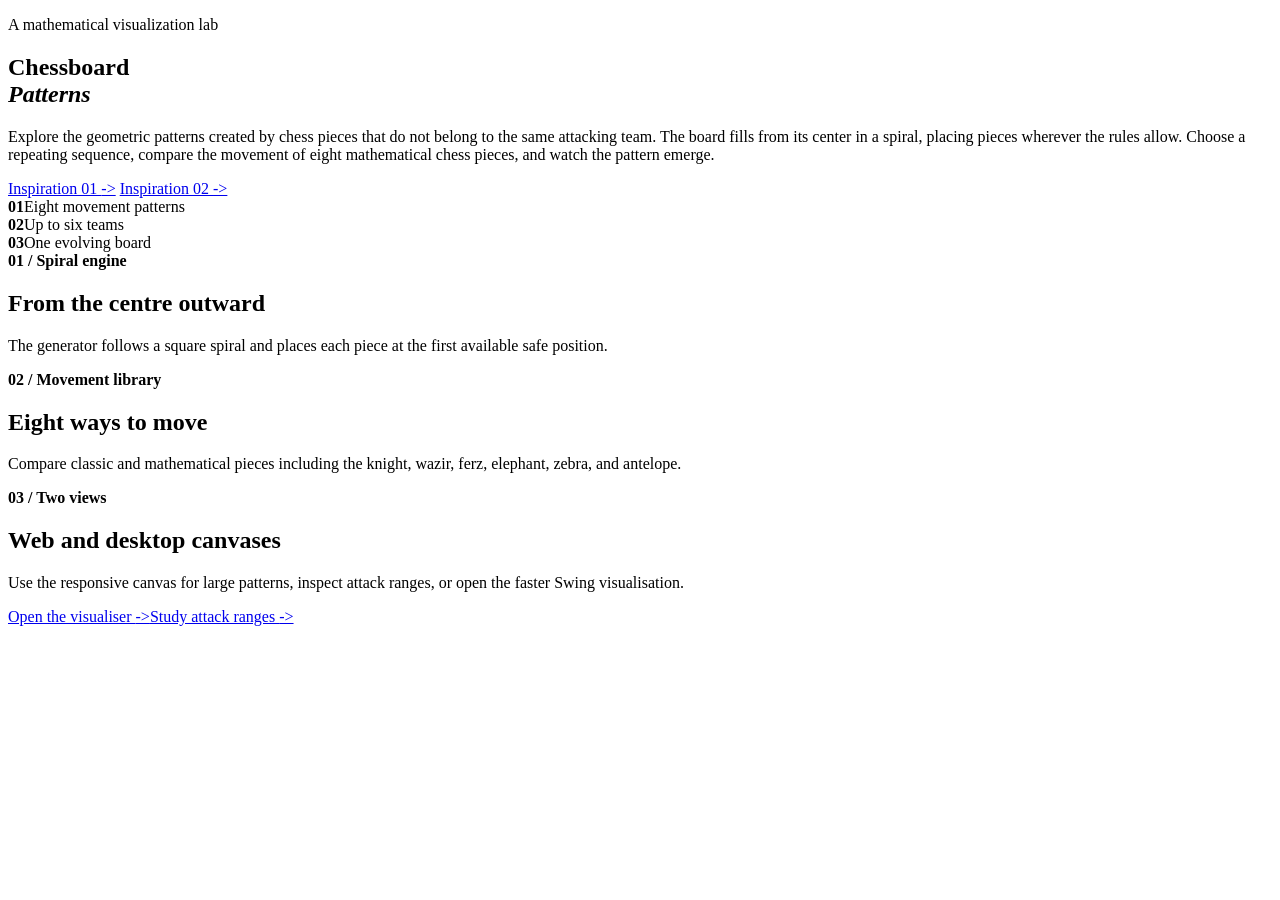
==== src/main/resources/templates/index.html @ 73c8a3f7 "- added first web interface" ====
<!DOCTYPE html>
<html lang="en" xmlns:th="http://www.thymeleaf.org">
<head>
    <meta charset="UTF-8">
    <meta name="viewport" content="width=device-width, initial-scale=1.0">
    <title>Chessboard Patterns</title>
    <link rel="stylesheet" th:href="@{/css/site.css}">
</head>
<body class="landing-page">
<main class="landing-shell">
    <section class="landing-copy">
        <p class="eyebrow">A mathematical visualization lab</p>
        <h1>Chessboard<br><em>Patterns</em></h1>
        <p class="intro-text">
            Explore the geometric patterns created by chess pieces that do not belong to the same attacking team.
            The board fills from its center in a spiral, placing pieces wherever the rules allow. Choose a repeating
            sequence, compare the movement of eight mathematical chess pieces, and watch the pattern emerge.
        </p>
        <div class="video-links">
            <a href="https://www.youtube.com/watch?v=UiX4CFIiegM&t" target="_blank" rel="noreferrer">Inspiration 01 <span>-&gt;</span></a>
            <a href="https://www.youtube.com/watch?v=VgmDuBCayPw" target="_blank" rel="noreferrer">Inspiration 02 <span>-&gt;</span></a>
        </div>
        <div class="principles" aria-label="Project principles">
            <div><strong>01</strong><span>Eight movement patterns</span></div>
            <div><strong>02</strong><span>Up to six teams</span></div>
            <div><strong>03</strong><span>One evolving board</span></div>
        </div>
        <section class="project-details" aria-label="About the project">
            <article class="project-detail">
                <strong>01 / Spiral engine</strong>
                <h2>From the centre outward</h2>
                <p>The generator follows a square spiral and places each piece at the first available safe position.</p>
            </article>
            <article class="project-detail">
                <strong>02 / Movement library</strong>
                <h2>Eight ways to move</h2>
                <p>Compare classic and mathematical pieces including the knight, wazir, ferz, elephant, zebra, and antelope.</p>
            </article>
            <article class="project-detail">
                <strong>03 / Two views</strong>
                <h2>Web and desktop canvases</h2>
                <p>Use the responsive canvas for large patterns, inspect attack ranges, or open the faster Swing visualisation.</p>
            </article>
        </section>
        <div class="landing-actions"><a class="button button-primary" href="/visualisation">Open the visualiser <span aria-hidden="true">-&gt;</span></a><a class="text-link" href="/attack-range">Study attack ranges <span>-&gt;</span></a></div>
    </section>
</main>
</body>
</html>
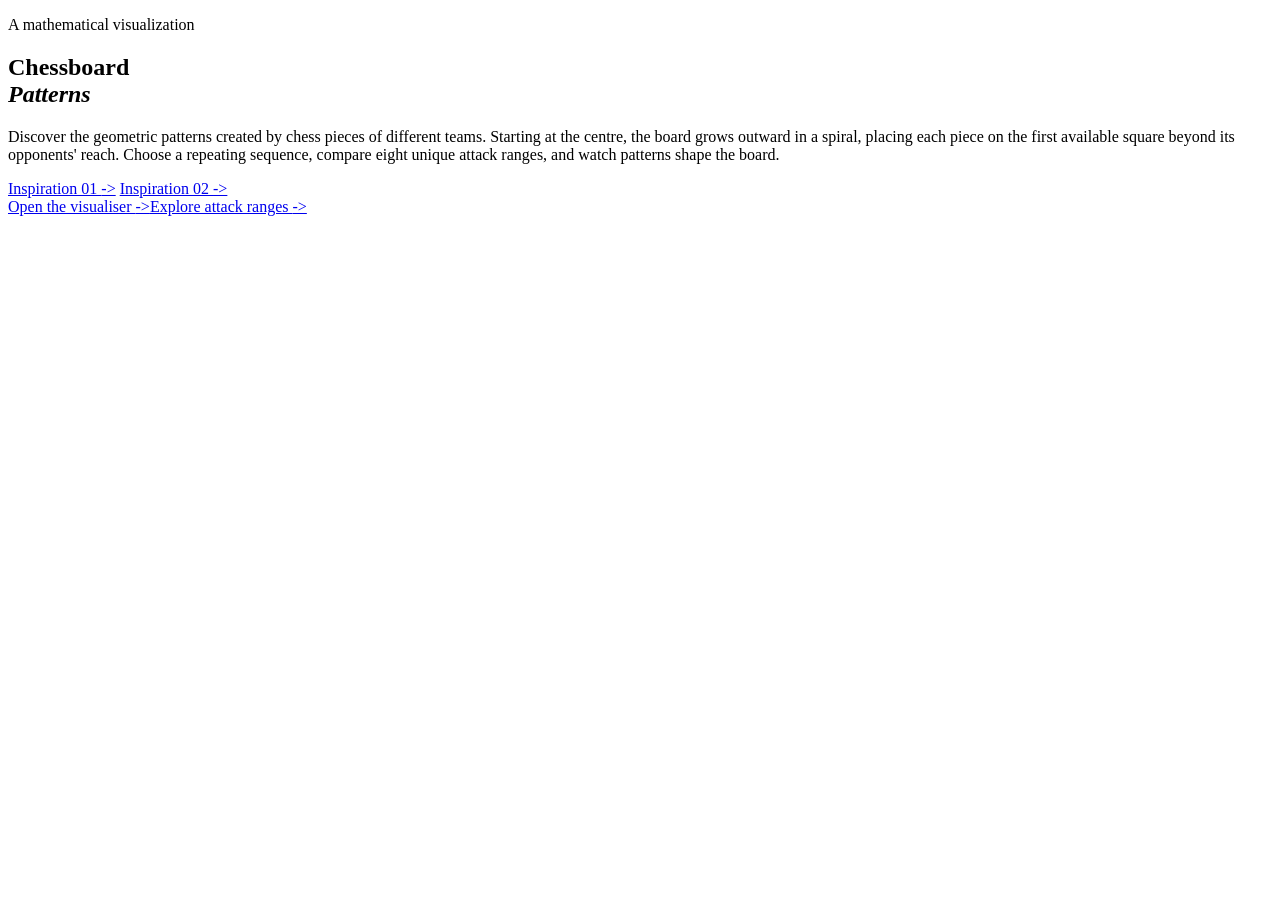
==== commit 9bbed474: "- fixed text - updated README.md with tutorial - added favicon - removed unnecessary dependencies" ====
--- a/src/main/resources/templates/index.html
+++ b/src/main/resources/templates/index.html
@@ -4,45 +4,24 @@
     <meta charset="UTF-8">
     <meta name="viewport" content="width=device-width, initial-scale=1.0">
     <title>Chessboard Patterns</title>
+    <link rel="icon" type="image/svg+xml" th:href="@{/favicon.svg}">
     <link rel="stylesheet" th:href="@{/css/site.css}">
 </head>
 <body class="landing-page">
 <main class="landing-shell">
     <section class="landing-copy">
-        <p class="eyebrow">A mathematical visualization lab</p>
+        <p class="eyebrow">A mathematical visualization</p>
         <h1>Chessboard<br><em>Patterns</em></h1>
         <p class="intro-text">
-            Explore the geometric patterns created by chess pieces that do not belong to the same attacking team.
-            The board fills from its center in a spiral, placing pieces wherever the rules allow. Choose a repeating
-            sequence, compare the movement of eight mathematical chess pieces, and watch the pattern emerge.
+            Discover the geometric patterns created by chess pieces of different teams.
+            Starting at the centre, the board grows outward in a spiral, placing each piece on the first available square beyond its opponents' reach.
+            Choose a repeating sequence, compare eight unique attack ranges, and watch patterns shape the board.
         </p>
         <div class="video-links">
             <a href="https://www.youtube.com/watch?v=UiX4CFIiegM&t" target="_blank" rel="noreferrer">Inspiration 01 <span>-&gt;</span></a>
             <a href="https://www.youtube.com/watch?v=VgmDuBCayPw" target="_blank" rel="noreferrer">Inspiration 02 <span>-&gt;</span></a>
         </div>
-        <div class="principles" aria-label="Project principles">
-            <div><strong>01</strong><span>Eight movement patterns</span></div>
-            <div><strong>02</strong><span>Up to six teams</span></div>
-            <div><strong>03</strong><span>One evolving board</span></div>
-        </div>
-        <section class="project-details" aria-label="About the project">
-            <article class="project-detail">
-                <strong>01 / Spiral engine</strong>
-                <h2>From the centre outward</h2>
-                <p>The generator follows a square spiral and places each piece at the first available safe position.</p>
-            </article>
-            <article class="project-detail">
-                <strong>02 / Movement library</strong>
-                <h2>Eight ways to move</h2>
-                <p>Compare classic and mathematical pieces including the knight, wazir, ferz, elephant, zebra, and antelope.</p>
-            </article>
-            <article class="project-detail">
-                <strong>03 / Two views</strong>
-                <h2>Web and desktop canvases</h2>
-                <p>Use the responsive canvas for large patterns, inspect attack ranges, or open the faster Swing visualisation.</p>
-            </article>
-        </section>
-        <div class="landing-actions"><a class="button button-primary" href="/visualisation">Open the visualiser <span aria-hidden="true">-&gt;</span></a><a class="text-link" href="/attack-range">Study attack ranges <span>-&gt;</span></a></div>
+        <div class="landing-actions"><a class="button button-primary" href="/visualisation">Open the visualiser <span aria-hidden="true">-&gt;</span></a><a class="text-link" href="/attack-range">Explore attack ranges <span>-&gt;</span></a></div>
     </section>
 </main>
 </body>
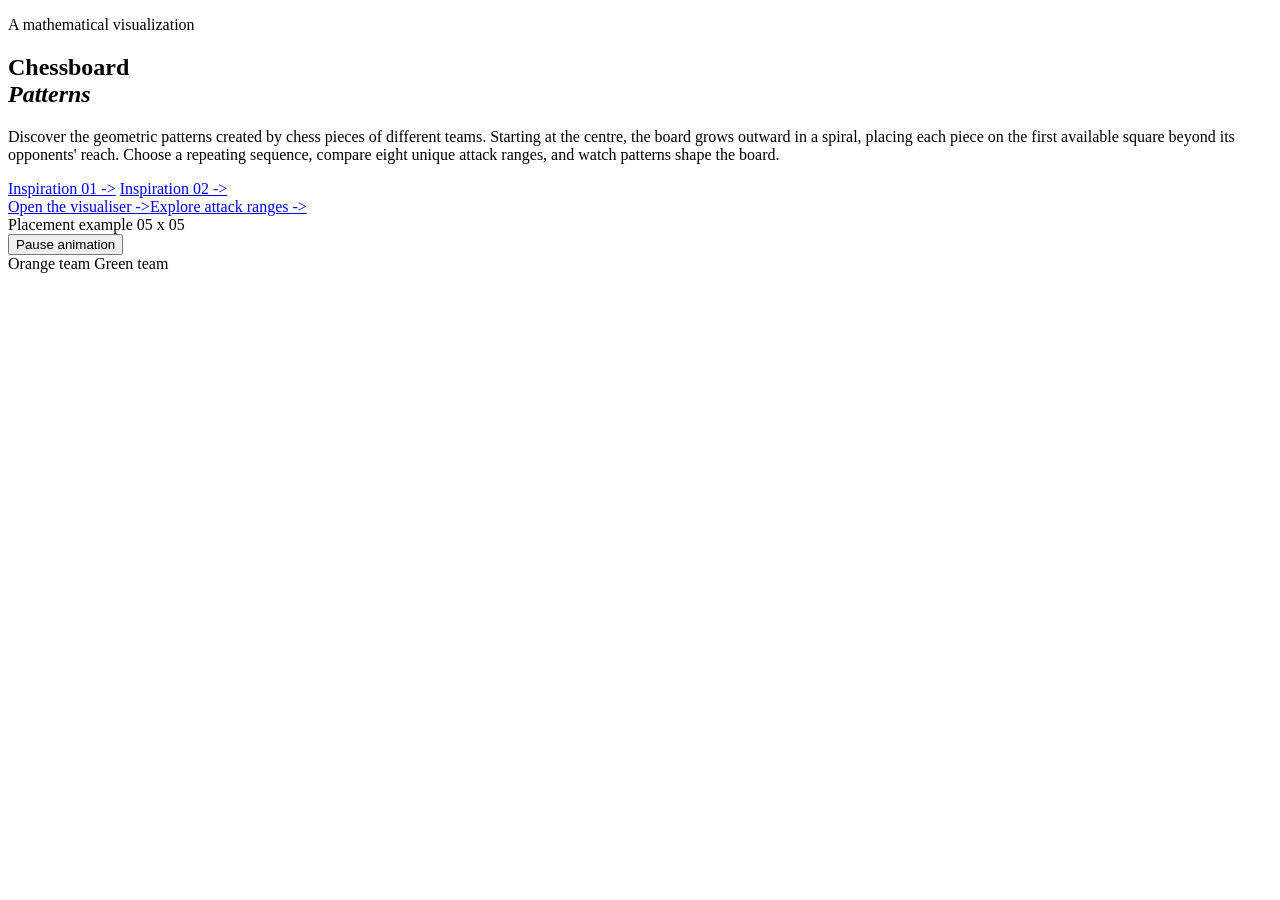
==== commit b68c2ec7: "- added animation in the landing page" ====
--- a/src/main/resources/templates/index.html
+++ b/src/main/resources/templates/index.html
@@ -23,6 +23,33 @@
         </div>
         <div class="landing-actions"><a class="button button-primary" href="/visualisation">Open the visualiser <span aria-hidden="true">-&gt;</span></a><a class="text-link" href="/attack-range">Explore attack ranges <span>-&gt;</span></a></div>
     </section>
+    <aside class="landing-art" aria-label="Alternating knight placement preview">
+        <div class="placement-frame">
+            <div class="placement-heading">
+                <span>Placement example</span>
+                <span>05 x 05</span>
+            </div>
+            <div class="placement-board" aria-label="Animated orange and green knight placement board">
+                <span class="placement-cell" data-row="0" data-column="0"></span><span class="placement-cell" data-row="0" data-column="1"></span><span class="placement-cell" data-row="0" data-column="2"></span><span class="placement-cell" data-row="0" data-column="3"></span><span class="placement-cell" data-row="0" data-column="4"></span>
+                <span class="placement-cell" data-row="1" data-column="0"></span><span class="placement-cell" data-row="1" data-column="1"></span><span class="placement-cell" data-row="1" data-column="2"></span><span class="placement-cell" data-row="1" data-column="3"></span><span class="placement-cell" data-row="1" data-column="4"></span>
+                <span class="placement-cell" data-row="2" data-column="0"></span><span class="placement-cell" data-row="2" data-column="1"></span><span class="placement-cell" data-row="2" data-column="2"></span><span class="placement-cell" data-row="2" data-column="3"></span><span class="placement-cell" data-row="2" data-column="4"></span>
+                <span class="placement-cell" data-row="3" data-column="0"></span><span class="placement-cell" data-row="3" data-column="1"></span><span class="placement-cell" data-row="3" data-column="2"></span><span class="placement-cell" data-row="3" data-column="3"></span><span class="placement-cell" data-row="3" data-column="4"></span>
+                <span class="placement-cell" data-row="4" data-column="0"></span><span class="placement-cell" data-row="4" data-column="1"></span><span class="placement-cell" data-row="4" data-column="2"></span><span class="placement-cell" data-row="4" data-column="3"></span><span class="placement-cell" data-row="4" data-column="4"></span>
+            </div>
+                <button class="placement-toggle" type="button" aria-pressed="false">Pause animation</button>
+            <div class="placement-legend" aria-hidden="true">
+                <span><i class="legend-swatch team-orange"></i>Orange team</span>
+                <span><i class="legend-swatch team-green"></i>Green team</span>
+            </div>
+        </div>
+    </aside>
 </main>
+<script th:inline="javascript">
+    window.landingPlacementData = {
+        side: /*[[${landingBoard.side}]]*/ 5,
+        pieces: /*[[${landingBoard.pieces}]]*/ []
+    };
+</script>
+<script th:src="@{/js/placement-animation.js}"></script>
 </body>
 </html>
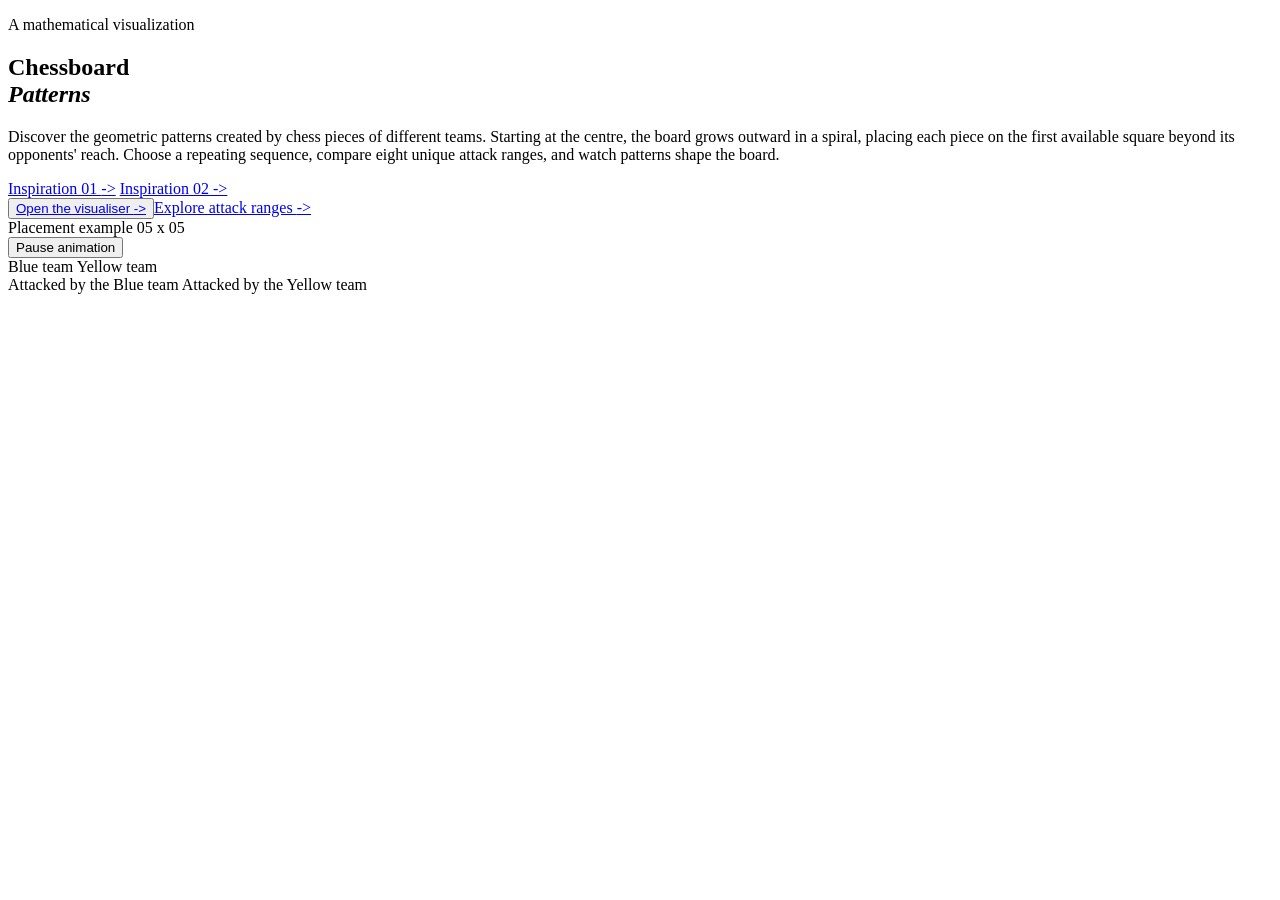
==== commit b1c5998d: "- refined animation landing page - fixed thinkness of grid lines" ====
--- a/src/main/resources/templates/index.html
+++ b/src/main/resources/templates/index.html
@@ -21,7 +21,7 @@
             <a href="https://www.youtube.com/watch?v=UiX4CFIiegM&t" target="_blank" rel="noreferrer">Inspiration 01 <span>-&gt;</span></a>
             <a href="https://www.youtube.com/watch?v=VgmDuBCayPw" target="_blank" rel="noreferrer">Inspiration 02 <span>-&gt;</span></a>
         </div>
-        <div class="landing-actions"><a class="button button-primary" href="/visualisation">Open the visualiser <span aria-hidden="true">-&gt;</span></a><a class="text-link" href="/attack-range">Explore attack ranges <span>-&gt;</span></a></div>
+        <div class="landing-actions"><button><a class="button button-primary" href="/visualisation">Open the visualiser <span aria-hidden="true">-&gt;</span></a></button><a class="text-link" href="/attack-range">Explore attack ranges <span>-&gt;</span></a></div>
     </section>
     <aside class="landing-art" aria-label="Alternating knight placement preview">
         <div class="placement-frame">
@@ -38,8 +38,12 @@
             </div>
                 <button class="placement-toggle" type="button" aria-pressed="false">Pause animation</button>
             <div class="placement-legend" aria-hidden="true">
-                <span><i class="legend-swatch team-orange"></i>Orange team</span>
-                <span><i class="legend-swatch team-green"></i>Green team</span>
+                <span><i class="legend-swatch team-blue"></i>Blue team</span>
+                <span>Yellow team<i class="legend-swatch team-yellow"></i></span>
+            </div>
+            <div class="attack-legend" aria-hidden="true">
+                <span><i class="legend-swatch team-blue"></i>Attacked by the Blue team</span>
+                <span>Attacked by the Yellow team<i class="legend-swatch team-yellow"></i></span>
             </div>
         </div>
     </aside>
